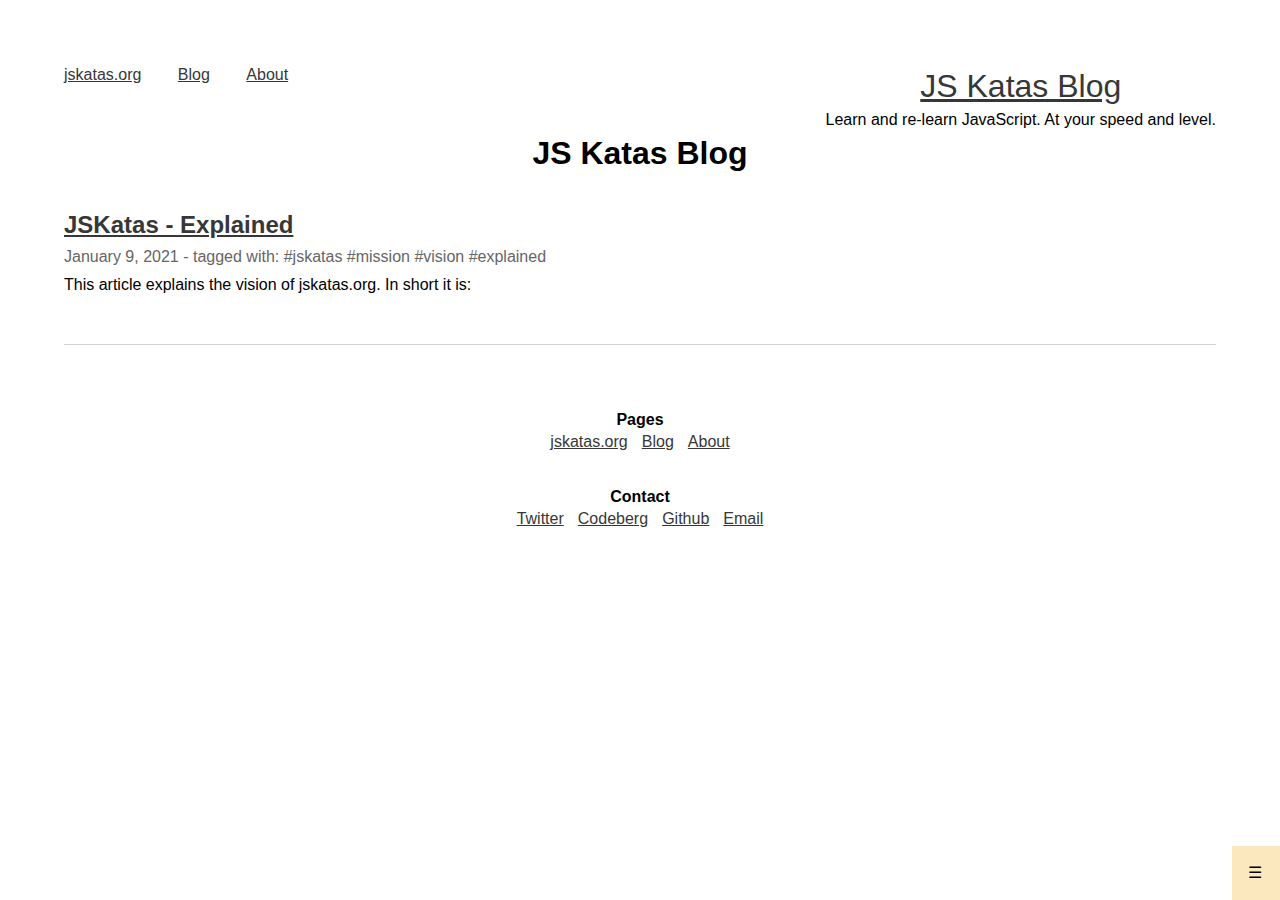
==== index.html @ a2af678a "add jskatas link" ====
<!doctype html>
<html lang="en" prefix="og: https://ogp.me/ns#">
<head>
  <meta http-equiv="content-type" content="text/html; charset=utf-8">
  <meta name="mobile-web-app-capable" content="yes" />
  <meta http-equiv="X-UA-Compatible" content="IE=edge">
  <meta name="author" content="Wolfram Kriesing">
  <meta name="viewport" content="width=device-width, initial-scale=1.0">
  <meta name="description" content="jskatas - Learn and re-learn JavaScript. At your speed and level.">

<meta name="twitter:card" content="summary" />  <meta name="twitter:site" content="@wolframkriesing" />
  <meta name="twitter:title" content="Home" />

  <meta property="og:title" content="Home">
  <meta property="og:type" content="website">
<meta property="og:url" content="https://blog.jskatas.org/">  <meta property="og:site_name" content="jskatas - Learn and re-learn JavaScript. At your speed and level.">

  <script async defer data-domain="blog.jskatas.org" src="https://plausible.io/js/plausible.js"></script>
<link rel="canonical" href="https://blog.jskatas.org/">  <title>Home | jskatas - Learn and re-learn JavaScript. At your speed and level.</title>

  <script async defer type="module" src="https://more-html.github.io/components/src/Heading-loader.js"></script>
<link rel="stylesheet" href="/home.css" type="text/css"></head>
<body class="page-home">

    <header>
    <nav class="primary">
        <ul>
      <li><a href="https://jskatas.org">jskatas.org</a></li>
      <li><a href="/">Blog</a></li>
      <li><a href="/about">About</a></li>
  </ul>

    </nav>

    <div class="sitename">
      <a href="/">JS Katas Blog</a>
      <div class="subtitle">
        Learn and re-learn JavaScript. At your speed and level.
      </div>
    </div>
  </header>


  <h1>JS Katas Blog</h1>

  <nav class="breadcrumb">
  </nav>

  <main>
    <div class="content">
  <section>
        <article class="preview " itemscope itemtype="http://schema.org/BlogPosting">
    <header>
      <h2 id="jskatas-explained" is="more-h2">
        <a href="/blog/2021/01/09-jskatas-explained/" itemprop="url">
        <span itemprop="name headline">JSKatas - Explained</span></a>
        
        
      </h2>
      <div class="metadata">
        January 9, 2021
          - tagged with: #jskatas #mission #vision #explained       </div>
    </header>
    <div class="content">
      <p class="abstract">This article explains the vision of jskatas.org.
In short it is:</p>
    </div>
  </article>

  </section>
    </div>
  </main>

    <footer>
    <div>
      <b>Pages</b>
        <ul>
      <li><a href="https://jskatas.org">jskatas.org</a></li>
      <li><a href="/">Blog</a></li>
      <li><a href="/about">About</a></li>
  </ul>

    </div>

    <div>
      <b>Contact</b>
      <ul>
        <li><a href="https://twitter.com/wolframkriesing" rel="me">Twitter</a></li>
        <li><a href="https://codeberg.com/wolframkriesing" rel="me">Codeberg</a></li>
        <li><a href="https://github.com/wolframkriesing" rel="me">Github</a></li>
        <li><a href="mailto:w+through-jskatas-blog-footer-contact@kriesing.de">Email</a></li>
      </ul>
    </div>
  </footer>

    <nav class="secondary">
    <div class="menu-button">&#9776;</div>
      <ul>
      <li><a href="https://jskatas.org">jskatas.org</a></li>
      <li><a href="/">Blog</a></li>
      <li><a href="/about">About</a></li>
  </ul>

  </nav>

</body>
</html>
---- home.css ----
@import "./_global.css";
@import "./_nav.css";

.content {
  display: flex;
}
  .content section {
    flex: 1;
    margin-right: var(--spacing-bigger);
  }
@media screen and (max-width: 600px) {
  .content {
    display: block;
  }
    .content section {
      margin-right: 0;
    }
}
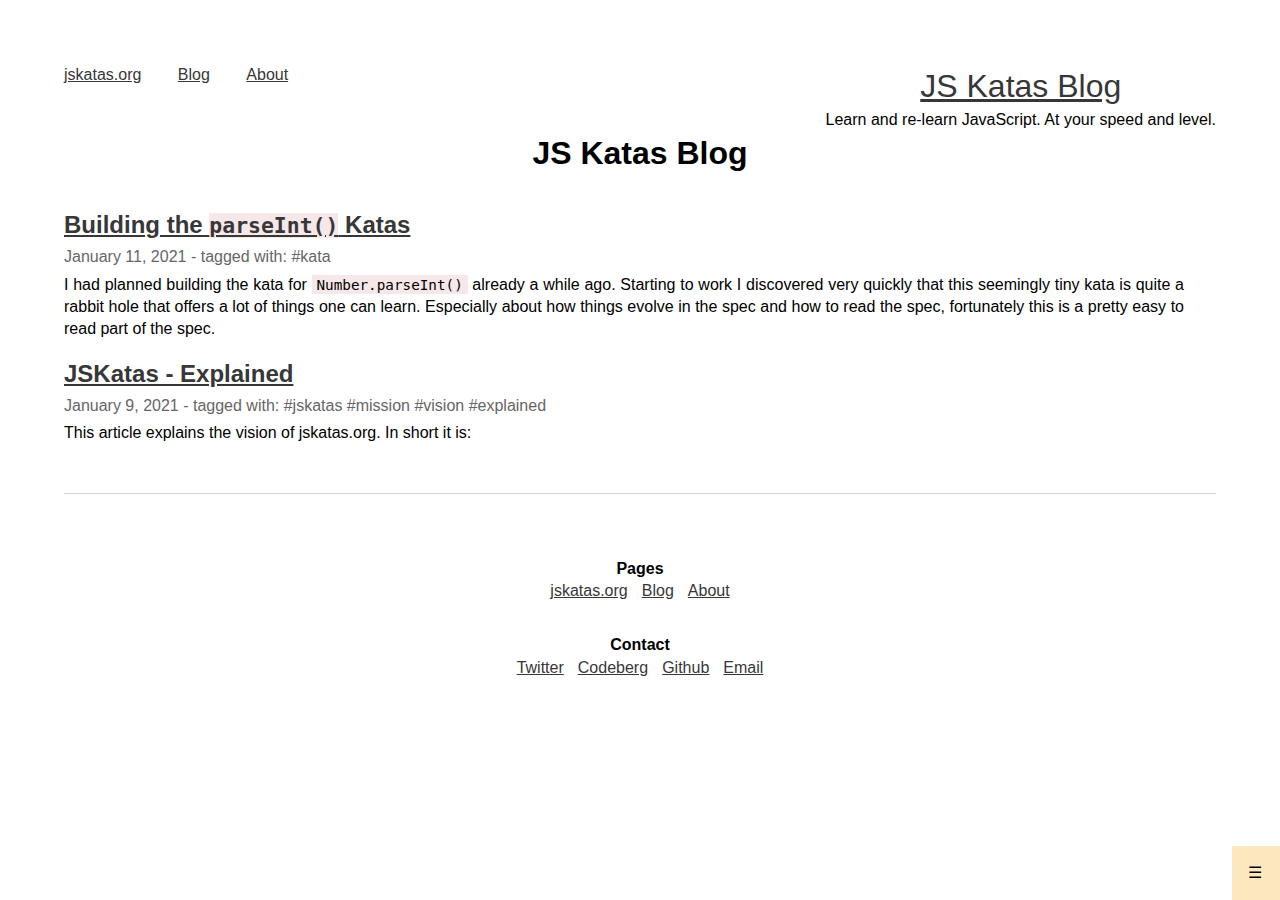
==== commit e2f12685: "parseInt kata" ====
--- a/index.html
+++ b/index.html
@@ -49,6 +49,27 @@
   <main>
     <div class="content">
   <section>
+        <article class="preview " itemscope itemtype="http://schema.org/BlogPosting">
+    <header>
+      <h2 id="building-the-parseint-kata" is="more-h2">
+        <a href="/blog/2021/01/10-building-the-parseint-kata/" itemprop="url">
+        <span itemprop="name headline">Building the <code>parseInt()</code> Katas</span></a>
+        
+        
+      </h2>
+      <div class="metadata">
+        January 11, 2021
+          - tagged with: #kata       </div>
+    </header>
+    <div class="content">
+      <p class="abstract">I had planned building the kata for <code>Number.parseInt()</code> already a while ago.
+Starting to work I discovered very quickly that this seemingly tiny kata is quite a 
+rabbit hole that offers a lot of things one can learn.
+Especially about how things evolve in the spec and how to read the spec, fortunately
+this is a pretty easy to read part of the spec.</p>
+    </div>
+  </article>
+
         <article class="preview " itemscope itemtype="http://schema.org/BlogPosting">
     <header>
       <h2 id="jskatas-explained" is="more-h2">
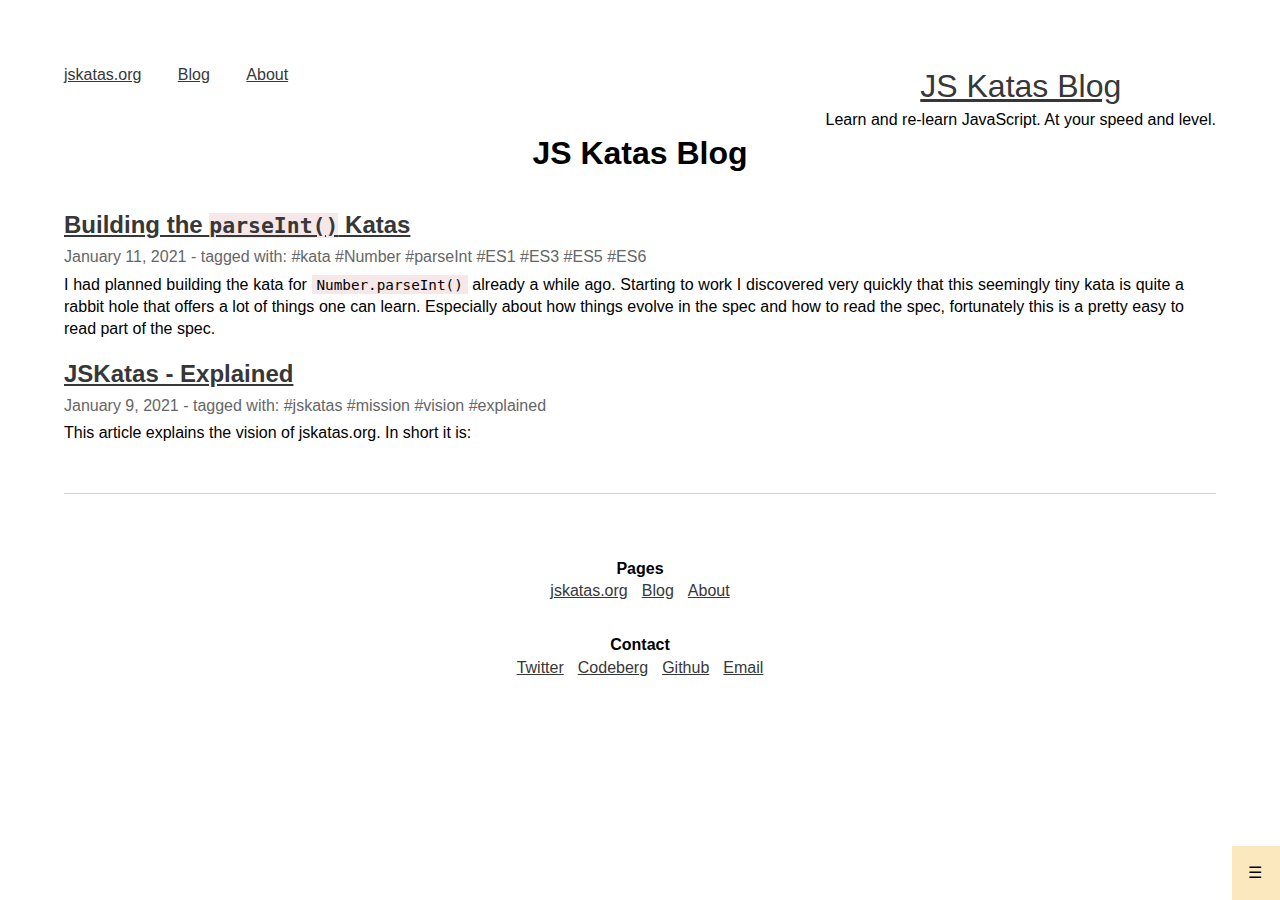
==== commit d2936ed5: "add preview image" ====
--- a/index.html
+++ b/index.html
@@ -52,14 +52,14 @@
         <article class="preview " itemscope itemtype="http://schema.org/BlogPosting">
     <header>
       <h2 id="building-the-parseint-kata" is="more-h2">
-        <a href="/blog/2021/01/10-building-the-parseint-kata/" itemprop="url">
+        <a href="/blog/2021/01/11-building-the-parseint-kata/" itemprop="url">
         <span itemprop="name headline">Building the <code>parseInt()</code> Katas</span></a>
         
         
       </h2>
       <div class="metadata">
         January 11, 2021
-          - tagged with: #kata       </div>
+          - tagged with: #kata #Number #parseInt #ES1 #ES3 #ES5 #ES6       </div>
     </header>
     <div class="content">
       <p class="abstract">I had planned building the kata for <code>Number.parseInt()</code> already a while ago.
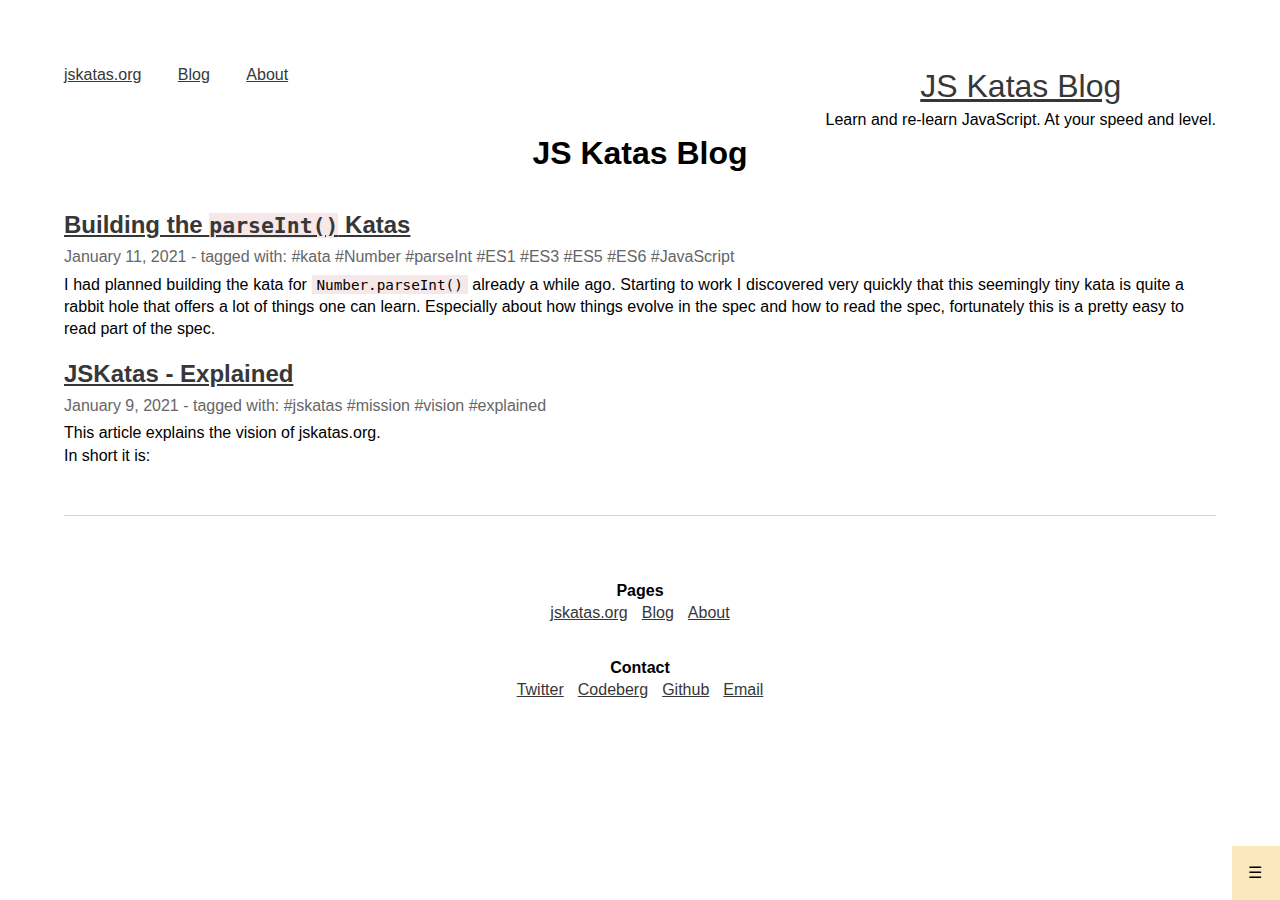
==== commit 1c593f33: "Finish the explained article and show images." ====
--- a/index.html
+++ b/index.html
@@ -59,7 +59,7 @@
       </h2>
       <div class="metadata">
         January 11, 2021
-          - tagged with: #kata #Number #parseInt #ES1 #ES3 #ES5 #ES6       </div>
+          - tagged with: #kata #Number #parseInt #ES1 #ES3 #ES5 #ES6 #JavaScript       </div>
     </header>
     <div class="content">
       <p class="abstract">I had planned building the kata for <code>Number.parseInt()</code> already a while ago.
@@ -83,8 +83,7 @@
           - tagged with: #jskatas #mission #vision #explained       </div>
     </header>
     <div class="content">
-      <p class="abstract">This article explains the vision of jskatas.org.
-In short it is:</p>
+      <p class="abstract">This article explains the vision of jskatas.org.<br>In short it is:</p>
     </div>
   </article>
 
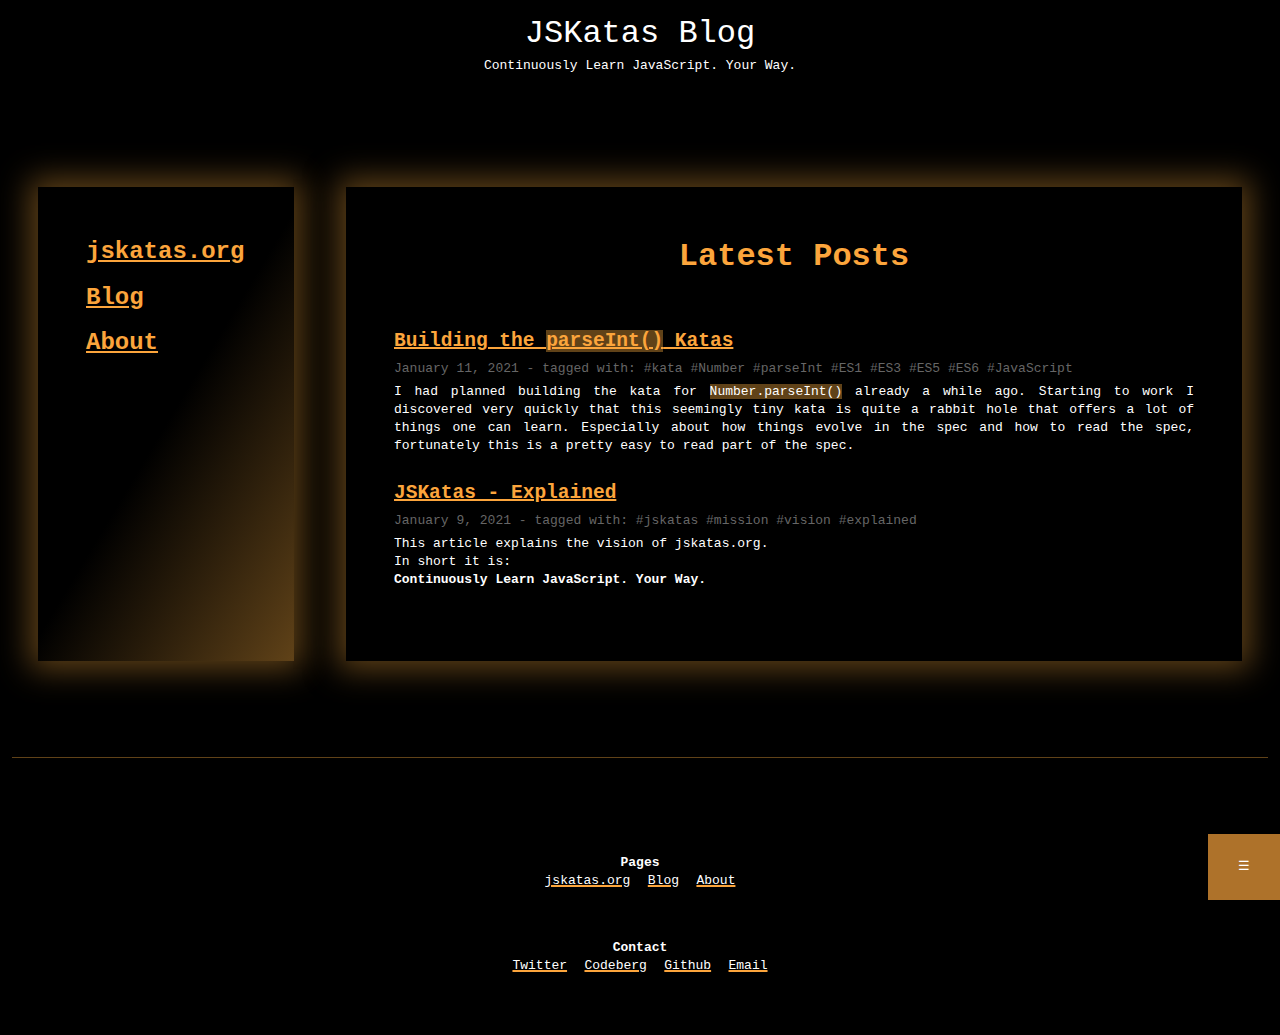
==== commit 4313eb83: "New style ..." ====
--- a/index.html
+++ b/index.html
@@ -6,48 +6,47 @@
   <meta http-equiv="X-UA-Compatible" content="IE=edge">
   <meta name="author" content="Wolfram Kriesing">
   <meta name="viewport" content="width=device-width, initial-scale=1.0">
-  <meta name="description" content="jskatas - Learn and re-learn JavaScript. At your speed and level.">
+  <meta name="description" content="JSKatas Blog - Continuously Learn JavaScript. Your Way.">
 
-<meta name="twitter:card" content="summary" />  <meta name="twitter:site" content="@wolframkriesing" />
+  <link rel="preload" href="/_vars.css" as="style">
+  <link rel="preload" href="/_reset.css" as="style">
+  <link rel="preload" href="/_global.css" as="style">
+  <link rel="preload" href="/_nav.css" as="style">
+
+<meta name="twitter:card" content="summary" />  <meta name="twitter:site" content="@jskatas" />
   <meta name="twitter:title" content="Home" />
 
   <meta property="og:title" content="Home">
   <meta property="og:type" content="website">
-<meta property="og:url" content="https://blog.jskatas.org/">  <meta property="og:site_name" content="jskatas - Learn and re-learn JavaScript. At your speed and level.">
+<meta property="og:url" content="https://blog.jskatas.org/">  <meta property="og:site_name" content="JSKatas Blog - Continuously Learn JavaScript. Your Way.">
 
   <script async defer data-domain="blog.jskatas.org" src="https://plausible.io/js/plausible.js"></script>
-<link rel="canonical" href="https://blog.jskatas.org/">  <title>Home | jskatas - Learn and re-learn JavaScript. At your speed and level.</title>
+<link rel="canonical" href="https://blog.jskatas.org/">  <title>Home | JSKatas Blog - Continuously Learn JavaScript. Your Way.</title>
 
   <script async defer type="module" src="https://more-html.github.io/components/src/Heading-loader.js"></script>
 <link rel="stylesheet" href="/home.css" type="text/css"></head>
+
 <body class="page-home">
+    <header class="sitename">
+    <a href="/">JSKatas Blog</a>
+    <p class="subtitle">
+      Continuously Learn JavaScript. Your Way.
+    </p>
+  </header>
 
-    <header>
-    <nav class="primary">
-        <ul>
+  <div>
+      <nav class="primary box-sidebar">
+      <ul>
       <li><a href="https://jskatas.org">jskatas.org</a></li>
       <li><a href="/">Blog</a></li>
       <li><a href="/about">About</a></li>
   </ul>
 
-    </nav>
-
-    <div class="sitename">
-      <a href="/">JS Katas Blog</a>
-      <div class="subtitle">
-        Learn and re-learn JavaScript. At your speed and level.
-      </div>
-    </div>
-  </header>
-
-
-  <h1>JS Katas Blog</h1>
-
-  <nav class="breadcrumb">
   </nav>
 
-  <main>
-    <div class="content">
+    <main class="box-main-content">
+  <h1>Latest Posts</h1>
+
   <section>
         <article class="preview " itemscope itemtype="http://schema.org/BlogPosting">
     <header>
@@ -61,7 +60,7 @@
         January 11, 2021
           - tagged with: #kata #Number #parseInt #ES1 #ES3 #ES5 #ES6 #JavaScript       </div>
     </header>
-    <div class="content">
+    <div>
       <p class="abstract">I had planned building the kata for <code>Number.parseInt()</code> already a while ago.
 Starting to work I discovered very quickly that this seemingly tiny kata is quite a 
 rabbit hole that offers a lot of things one can learn.
@@ -82,14 +81,37 @@
         January 9, 2021
           - tagged with: #jskatas #mission #vision #explained       </div>
     </header>
-    <div class="content">
-      <p class="abstract">This article explains the vision of jskatas.org.<br>In short it is:</p>
+    <div>
+      <p class="abstract">This article explains the vision of jskatas.org.<br>In short it is:<br><strong>Continuously Learn JavaScript. Your Way.</strong></p>
     </div>
   </article>
 
   </section>
+    </main>
+    <div class="box-sidebar">
+      <h3>Latest Katas</h3>
+      <p>
+        The <b>String API</b>
+        has received a new kata
+        <code>string.trimStart()</code>
+        released November 28th, 2020.
+      </p>
+      <p style="text-align: center">
+        <a href="https://jskatas.org/#bundle-es10-katas" target="_blank" class="link-as-button">Open Kata</a>
+      </p>
+
+      <h3>Did You Know?</h3>
+      <p>
+        <code>Number.isInteger()</code>
+        was introduced with ES6 in 2015,
+        it can be used to determine if a value is an integer.
+        <code>Number.isInteger(0) === true</code>
+      </p>
+      <p style="text-align: center">
+        <a href="https://jskatas.org/#bundle-es1-katas" target="_blank" class="link-as-button">Open Kata</a>
+      </p>
     </div>
-  </main>
+  </div>
 
     <footer>
     <div>
--- a/_vars.css
+++ b/_vars.css
@@ -0,0 +1,40 @@
+:root {
+  --distance-smaller: 0.1rem;
+  --distance-small: 0.3rem;
+
+  --layout-box-distance: 4rem;
+
+  --font-family-main: monospace;
+
+  --border-radius-small: var(--distance-small); /* Does this kinda think work? */
+
+  /* use smaller, small, medium, large, larger - thats it. If it's not enough maybe all of them need adjustment, KISS */
+  --spacing-smaller: var(--distance-smaller);
+  --spacing-small: 0.3rem;
+  --spacing-medium: 0.75rem;
+  --spacing-large: 1.5rem;
+  --spacing-larger: 3rem;
+  --spacing-big: var(--spacing-large); /* DEPRECATED name, use --spacing-large instead */
+  --spacing-bigger: var(--spacing-larger); /* DEPRECATED name, use --spacing-larger instead */
+
+  --readable-max-width: 50rem;
+
+  /* color-foreground-main, is what is says, the main text color, if the H1s should have a different color use e.g. highlight */
+  --color-foreground-main: white;
+  --color-background-main: black;
+  /* 2nd, 3rd suffix means it's a derivation of the original color, might be lighter or darker, depends on the color (theme) */
+  --color-foreground-highlight: #fca53c;
+  --color-foreground-highlight-2nd: #ae722a;
+  --color-foreground-highlight-3rd: #604218;
+
+  --color-background-inverse: white;
+  --color-foreground-inverse: black;
+
+  /* ... legacy */
+  --color-highlight: #373738;
+  --color-highlight-rgb: 164, 19, 29;
+  --color-highlight-lighter: rgba(var(--color-highlight-rgb), 0.1);
+  --color-secondary: #666;
+  --color-overlay: rgb(252, 232, 191);
+
+}
--- a/_global.css
+++ b/_global.css
@@ -0,0 +1,280 @@
+@import "./_vars.css";
+@import "./_reset.css";
+
+body {
+  font-family: monospace;
+  -webkit-font-smoothing: antialiased;
+  line-height: 1.4;
+  margin: var(--spacing-small);
+  color: var(--color-foreground-main);
+  background: var(--color-background-main);
+}
+@media screen and (min-width: 60rem) {
+  body {
+    margin: var(--spacing-medium);
+  }
+}
+@media screen and (min-width: 90rem) {
+  body {
+    margin: var(--spacing-larger);
+  }
+}
+@media screen and (max-width: 60rem) {
+  * {
+    line-break: loose;
+  }
+  h1, h1 *, h2 *, h3 *, h4 *, h5 *, h6 * {
+    line-break: strict;
+  }
+}
+body > div {
+  display: flex;
+  flex-direction: row;
+  justify-content: space-around;
+}
+
+blockquote {
+  box-shadow: 0 0 10px lightgrey;
+  padding: var(--spacing-big);
+  margin-bottom: var(--spacing-big);
+}
+  blockquote :last-child {
+    margin-bottom: 0;
+  }
+
+a {
+  color: var(--color-foreground-main);
+  text-decoration-color: var(--color-foreground-highlight);
+  text-decoration-thickness: 2px;
+}
+  a:hover {
+    color: inherit;
+    text-decoration-style: dashed;
+  }
+
+/*   formatting code blocks   */
+pre {
+  padding: var(--spacing-big);
+  margin-bottom: var(--spacing-big);
+  overflow: auto; /* make the code scrollable if the width is too narrow */
+  background-color: var(--color-highlight-lighter);
+}
+p code, li code {
+  background-color: var(--color-foreground-highlight-3rd)
+}
+/*code, pre {*/
+/*  font-size: 1.1em; !* Use `em` to make all <code> relative to the element that it contains, e.g. an H1. *!*/
+/*}*/
+
+p,
+:not(li) > ul,
+:not(li) > ol { /* The `:not(li) > ` prefix prevents nested lists to have a margin on the sub-levels */
+  margin-bottom: var(--spacing-big);
+  text-align: justify;
+}
+ul, ol {
+  margin-left: var(--spacing-larger);
+}
+
+
+
+h1, h2, h3, h4, h5, h6,
+h1 a, h2 a, h3 a, h4 a, h5 a, h6 a
+{
+  color: var(--color-foreground-highlight);
+  margin-bottom: var(--spacing-small);
+}
+  h1 code, h2 code, h3 code, h4 code, h5 code {
+    background-color: var(--color-foreground-highlight-3rd);
+  }
+h1 {
+  font-size: 2rem;
+  margin: var(--spacing-larger) 0;
+}
+
+@media screen and (max-width: 60rem) {
+  h1, h2, h3, h4, h5, h6 {
+    text-align: center;
+  }
+}
+
+body > header a {
+  text-decoration: none;
+}
+body > header a:hover {
+  color: var(--color-foreground-highlight)
+}
+
+/*   styling images    */
+img.sizeup-onhover-image {
+  transition: 0.2s linear;
+  transition-delay: 0.5s;
+}
+  img.sizeup-onhover-image:hover {
+    box-shadow: 0.3em 0.3em 1em rgba(0, 0, 0, 0.2);
+  }
+  img.sizeup-onhover-image.scale2:hover {
+    transform: scale(2);
+  }
+  img.sizeup-onhover-image.scale4:hover {
+    transform: scale(4);
+  }
+  img.sizeup-onhover-image.origin-left-top:hover {
+    transform-origin: left top;
+  }
+  img.sizeup-onhover-image.origin-left-center:hover {
+    transform-origin: left center;
+  }
+  img.sizeup-onhover-image.origin-right-top:hover {
+    transform-origin: right top;
+  }
+@media screen and (max-width: 60rem) {
+  img {
+    max-width: 90%;
+  }
+}
+
+figure {
+  margin-bottom: var(--spacing-big);
+  margin-right: var(--spacing-big);
+  padding: var(--spacing-big);
+  border: 1px solid var(--color-foreground-highlight-3rd);
+  display: inline-block;
+}
+  figure.float-right {
+    float: right;
+  }
+@media screen and (max-width: 60rem) {
+  figure.float-right {
+    float: none;
+  }
+}
+figcaption {
+  font-style: italic;
+}
+
+td {
+  padding: 0.5rem;
+  background-color: lightgrey;
+}
+
+.metadata {
+  color: var(--color-secondary);
+  margin-bottom: var(--spacing-small);
+}
+
+footer {
+  padding: var(--spacing-larger);
+  margin-top: var(--spacing-larger);
+  border-top: 1px solid var(--color-foreground-highlight-3rd);
+  display: flex;
+  flex-direction: column;
+  align-items: center;
+}
+  footer div {
+    text-align: center;
+    margin-top: var(--spacing-larger);
+  }
+  footer ul {
+    margin: 0;
+    padding: 0;
+    display: block;
+  }
+  footer li {
+    list-style: none;
+    display: inline;
+    margin: var(--spacing-small);
+  }
+
+kbd {
+  border-radius: 3px;
+  border: 1px solid #b4b4b4;
+  padding: 0.1rem var(--spacing-small);
+  white-space: nowrap;
+}
+
+/*   twitter styling    */
+
+blockquote.twitter-tweet {
+  font-weight: bold;
+  display: inline-block;
+  box-shadow: 0 0 10px lightgrey;
+}
+  blockquote.twitter-tweet p {
+    font-weight: normal;
+  }
+  blockquote.twitter-tweet a {
+    font-weight: normal;
+  }
+  blockquote.twitter-tweet a:hover,
+  blockquote.twitter-tweet a:focus {
+    text-decoration: underline;
+  }
+
+.box-main-content,
+.box-sidebar {
+  box-shadow: 0px 0px 20px 5px var(--color-foreground-highlight-3rd);
+  padding: var(--spacing-larger);
+  margin: var(--spacing-larger);
+  overflow: hidden;
+}
+.box-sidebar {
+  background-image: linear-gradient(121deg, var(--color-background-main) 50%, var(--color-foreground-highlight-3rd));
+  flex: 0 0 10rem;
+  display: none;
+}
+  @media screen and (min-width: 60rem) {
+    .box-main-content,
+    .box-sidebar {
+      box-shadow: 0px 0px 30px 8px var(--color-foreground-highlight-3rd);
+      margin: var(--spacing-larger) var(--spacing-medium);
+    }
+  }
+  @media screen and (min-width: 90rem) {
+    .box-main-content,
+    .box-sidebar {
+      box-shadow: 0px 0px 40px 10px var(--color-foreground-highlight-3rd);
+      margin: var(--spacing-larger);
+    }
+    .box-sidebar:last-child {
+      display: flex; /* Replace display:none */
+    }
+  }
+
+.box-sidebar:last-child { /* The sidebar right of main. */
+  flex-direction: column;
+}
+
+main {
+  flex: 0 1 var(--readable-max-width);
+  /*min-width: 60%; !* Make sure this column gets at least a major amount of the available width! *!*/
+
+  /* Needed for the pre's overflow:auto to work and make the code boxes scrollable when they are too wide.
+    learned it at https://stackoverflow.com/questions/36247140/why-dont-flex-items-shrink-past-content-size */
+  min-width: 0;
+}
+  main > h1 {
+    text-align: center;
+    margin-top: 0;
+  }
+
+  @media screen and (max-width: 60rem) {
+    main {
+      box-shadow: none;
+      padding: var(--spacing-medium);
+    }
+  }
+
+.box-sidebar a.link-as-button {
+  display: inline-block;
+  background: var(--color-foreground-highlight);
+  color: var(--color-foreground-inverse);
+  text-decoration: none;
+  padding: var(--spacing-medium);
+  border-radius: var(--distance-small);
+}
+.box-sidebar a.link-as-button:hover {
+  background-color: var(--color-foreground-highlight-2nd);
+  transition: background-color 0.5s;
+  text-decoration: underline;
+}
--- a/_nav.css
+++ b/_nav.css
@@ -0,0 +1,104 @@
+header.sitename {
+  margin-bottom: var(--layout-box-distance);
+}
+header.sitename, header.sitename * {
+  text-align: center;
+}
+  header.sitename a {
+    font-size: 2rem;
+  }
+  header.sitename .subtitle {
+    white-space: nowrap;
+  }
+  @media screen and (max-width: 60rem) {
+    header.sitename {
+      flex: 1;
+    }
+  }
+
+
+nav.primary a,
+nav.secondary a {
+  text-decoration: underline;
+}
+nav.primary a:hover,
+nav.secondary a:hover {
+  text-decoration: none;
+}
+
+
+nav.primary {
+  max-height: 30rem;
+  display: none;
+}
+  nav.primary li * {
+    color: var(--color-foreground-highlight);
+    font-size: 1.5rem;
+    font-weight: bold;
+  }
+  nav.primary ul {
+    list-style-type: none;
+  }
+  nav.primary ul {
+    margin: 0;
+  }
+  nav.primary li {
+    margin-bottom: var(--spacing-medium);
+  }
+  @media screen and (min-width: 60rem) {
+    nav.primary {
+      display: flex;
+    }
+  }
+
+
+nav.secondary {
+  position: fixed;
+  right: 0;
+  bottom: 0;
+  margin: 0;
+  padding: var(--spacing-big);
+  background-color: var(--color-foreground-highlight-2nd);
+}
+  nav.secondary .menu-button {
+    text-align: center;
+  }
+  nav.secondary ul {
+    list-style-type: none;
+    height: 0;
+    width: var(--spacing-big);
+    margin: 0;
+    transition: width 0.5s, height 0.5s, opacity 1s; /* transition when the mouse leave */
+    opacity: 0;
+    overflow: hidden;
+    display: flex;
+    flex-direction: column;
+  }
+  nav.secondary:hover ul {
+    padding: var(--spacing-bigger); /* move the clickable first menu item out of focus when clicking on the menu-button (hamburger icon) */
+    height: 11rem;
+    width: 8rem;
+    transition: height 0.5s, opacity 0s; /* transition when the mouse enter */
+    transition-delay: 0.2s; /* allows the width to jump to full width first */
+    opacity: 1;
+  }
+  nav.secondary:hover .menu-button {
+    visibility: hidden;
+  }
+  nav.secondary ul li {
+    list-style: none;
+    padding: var(--spacing-small);
+    text-align: center;
+    flex: 1;
+    font-size: 1.5rem;
+  }
+
+  @media screen and (max-width: 60rem) {
+    nav.secondary {
+      left: 0;
+      top: 0;
+      margin: 0;
+      bottom: auto;
+      right: auto;
+    }
+  }
--- a/home.css
+++ b/home.css
@@ -1,18 +1,5 @@
 @import "./_global.css";
 @import "./_nav.css";
 
-.content {
-  display: flex;
+@media screen and (max-width: 60rem) {
 }
-  .content section {
-    flex: 1;
-    margin-right: var(--spacing-bigger);
-  }
-@media screen and (max-width: 600px) {
-  .content {
-    display: block;
-  }
-    .content section {
-      margin-right: 0;
-    }
-}
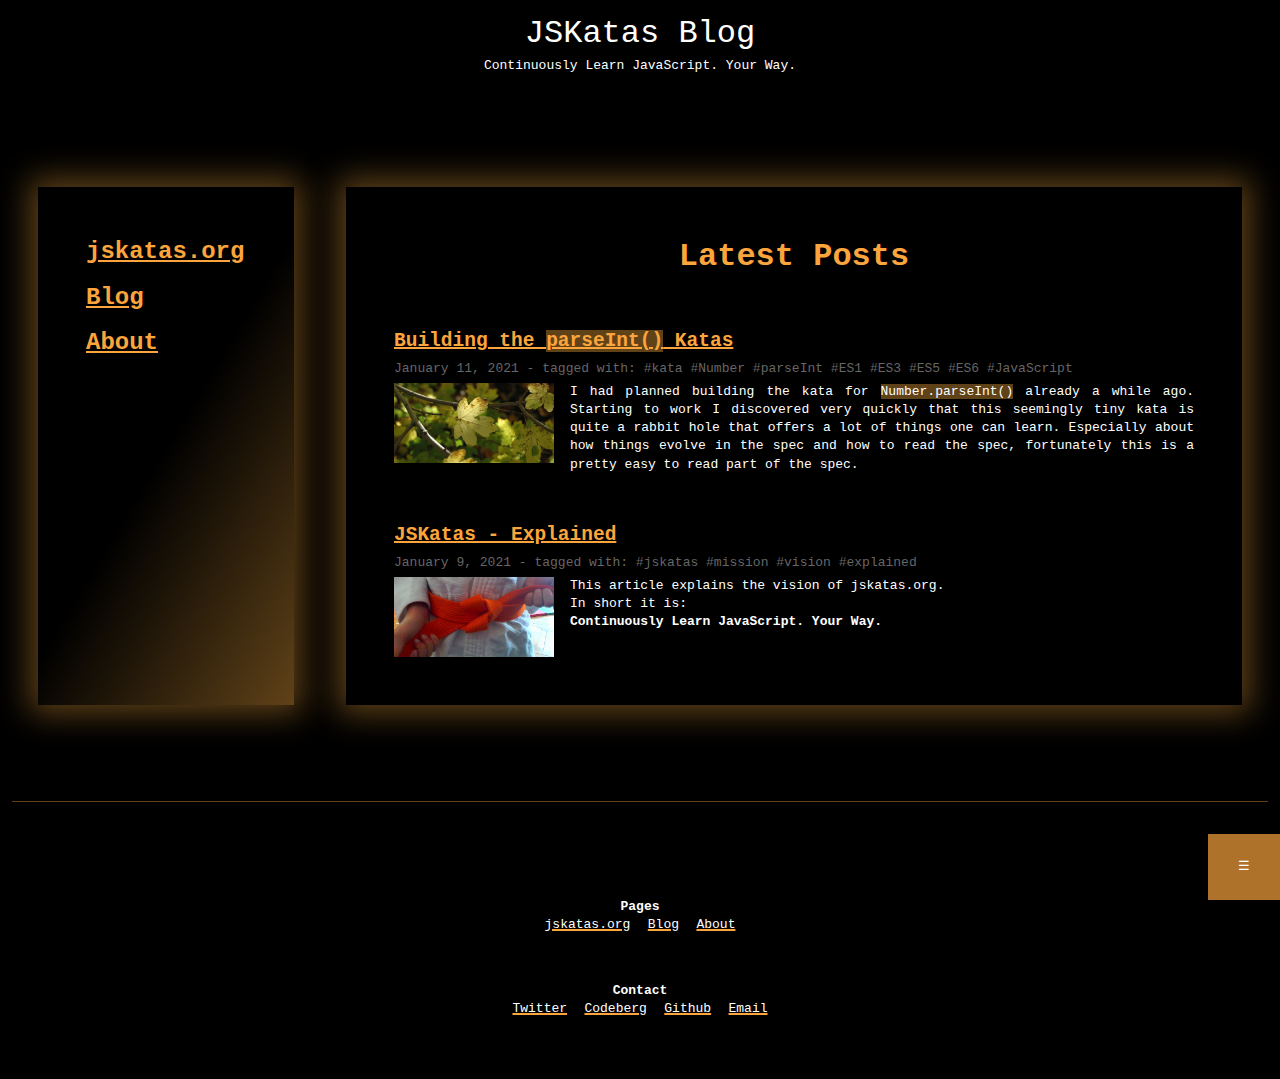
==== commit 78d825bc: "Show the images on the home page." ====
--- a/index.html
+++ b/index.html
@@ -61,6 +61,7 @@
           - tagged with: #kata #Number #parseInt #ES1 #ES3 #ES5 #ES6 #JavaScript       </div>
     </header>
     <div>
+        <img src="/blog/2021/01/11-building-the-parseint-kata/preview.jpg" style="float: left; width: 10rem; height: 5rem; object-fit: cover; margin-right: 1rem;"/>
       <p class="abstract">I had planned building the kata for <code>Number.parseInt()</code> already a while ago.
 Starting to work I discovered very quickly that this seemingly tiny kata is quite a 
 rabbit hole that offers a lot of things one can learn.
@@ -82,6 +83,7 @@
           - tagged with: #jskatas #mission #vision #explained       </div>
     </header>
     <div>
+        <img src="/blog/2021/01/09-jskatas-explained/preview.jpg" style="float: left; width: 10rem; height: 5rem; object-fit: cover; margin-right: 1rem;"/>
       <p class="abstract">This article explains the vision of jskatas.org.<br>In short it is:<br><strong>Continuously Learn JavaScript. Your Way.</strong></p>
     </div>
   </article>
--- a/_global.css
+++ b/_global.css
@@ -213,9 +213,9 @@
 
 .box-main-content,
 .box-sidebar {
-  box-shadow: 0px 0px 20px 5px var(--color-foreground-highlight-3rd);
-  padding: var(--spacing-larger);
-  margin: var(--spacing-larger);
+  box-shadow: none;
+  padding: var(--spacing-medium);
+  margin: var(--spacing-small);
   overflow: hidden;
 }
 .box-sidebar {
@@ -228,6 +228,7 @@
     .box-sidebar {
       box-shadow: 0px 0px 30px 8px var(--color-foreground-highlight-3rd);
       margin: var(--spacing-larger) var(--spacing-medium);
+      padding: var(--spacing-larger);
     }
   }
   @media screen and (min-width: 90rem) {
--- a/_nav.css
+++ b/_nav.css
@@ -12,6 +12,8 @@
   }
   @media screen and (max-width: 60rem) {
     header.sitename {
+      margin-top: var(--spacing-larger);
+      margin-bottom: 0;
       flex: 1;
     }
   }
--- a/home.css
+++ b/home.css
@@ -1,5 +1,9 @@
 @import "./_global.css";
 @import "./_nav.css";
 
+article {
+  margin-top: var(--spacing-larger);
+}
+
 @media screen and (max-width: 60rem) {
 }
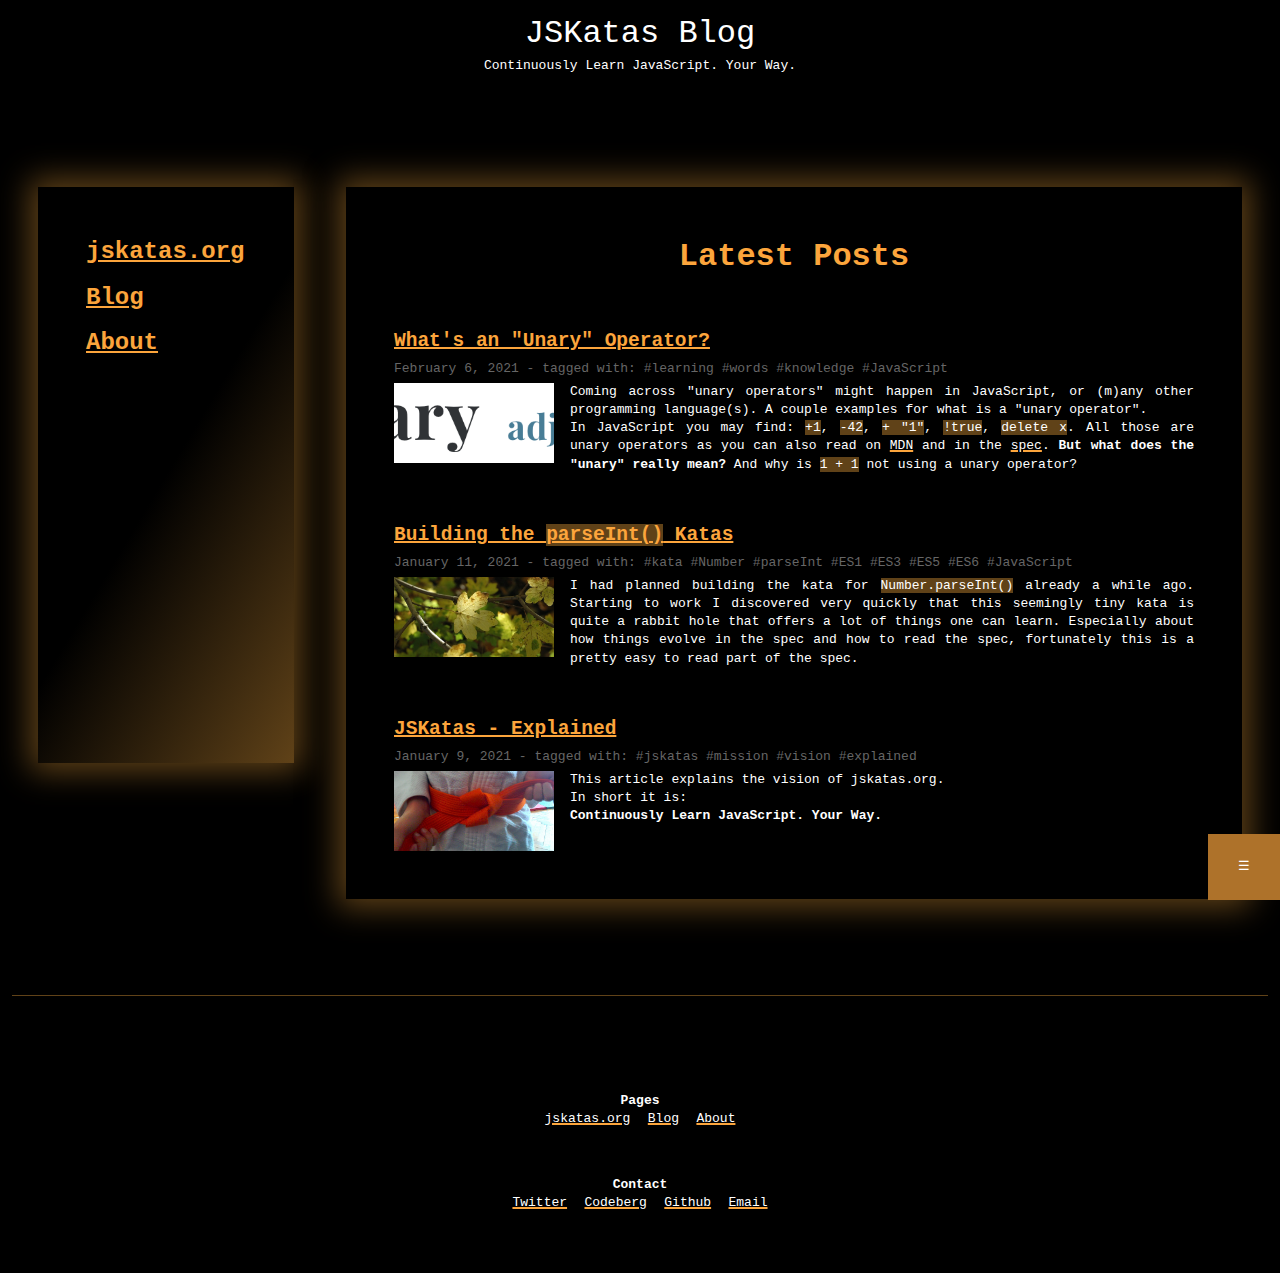
==== commit f2311a42: "Unary post." ====
--- a/index.html
+++ b/index.html
@@ -48,6 +48,30 @@
   <h1>Latest Posts</h1>
 
   <section>
+        <article class="preview " itemscope itemtype="http://schema.org/BlogPosting">
+    <header>
+      <h2 id="what-is-a-unary-operator" is="more-h2">
+        <a href="/blog/2021/02/06-what-is-a-unary-operator/" itemprop="url">
+        <span itemprop="name headline">What&#39;s an &quot;Unary&quot; Operator?</span></a>
+        
+        
+      </h2>
+      <div class="metadata">
+        February 6, 2021
+          - tagged with: #learning #words #knowledge #JavaScript       </div>
+    </header>
+    <div>
+        <img src="/blog/2021/02/06-what-is-a-unary-operator/unary-preview.png" style="float: left; width: 10rem; height: 5rem; object-fit: cover; margin-right: 1rem;"/>
+      <p class="abstract">Coming across &quot;unary operators&quot; might happen in JavaScript, or (m)any other programming language(s).
+A couple examples for what is a &quot;unary operator&quot;.<br>In JavaScript you may find: <code>+1</code>, <code>-42</code>, <code>+ &quot;1&quot;</code>, <code>!true</code>, <code>delete x</code>.
+All those are unary operators as you can also read on
+<a href="https://developer.mozilla.org/en-US/docs/Web/JavaScript/Reference/Operators#unary_operators">MDN</a>
+and in the 
+<a href="https://tc39.es/ecma262/#sec-unary-operators">spec</a>. <strong>But what does the &quot;unary&quot; really mean?</strong>
+And why is <code>1 + 1</code> not using a unary operator?</p>
+    </div>
+  </article>
+
         <article class="preview " itemscope itemtype="http://schema.org/BlogPosting">
     <header>
       <h2 id="building-the-parseint-kata" is="more-h2">
